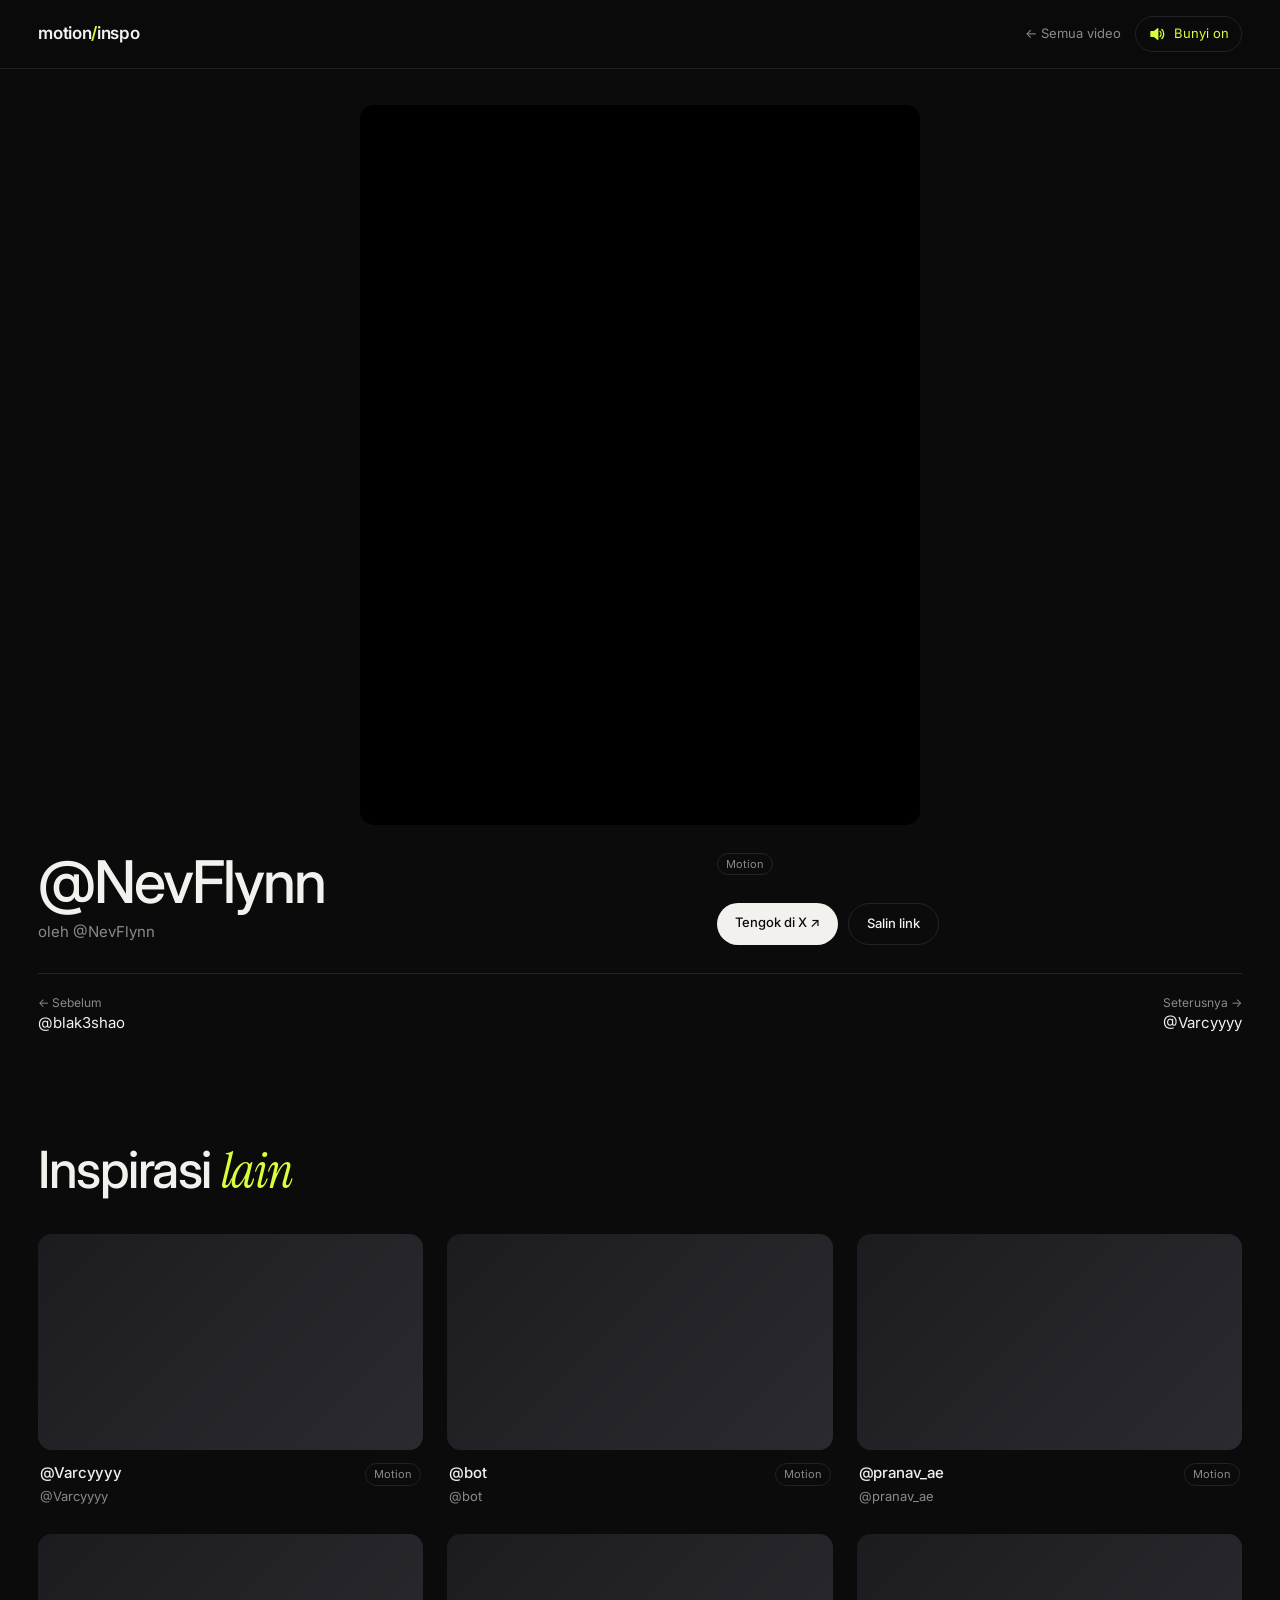
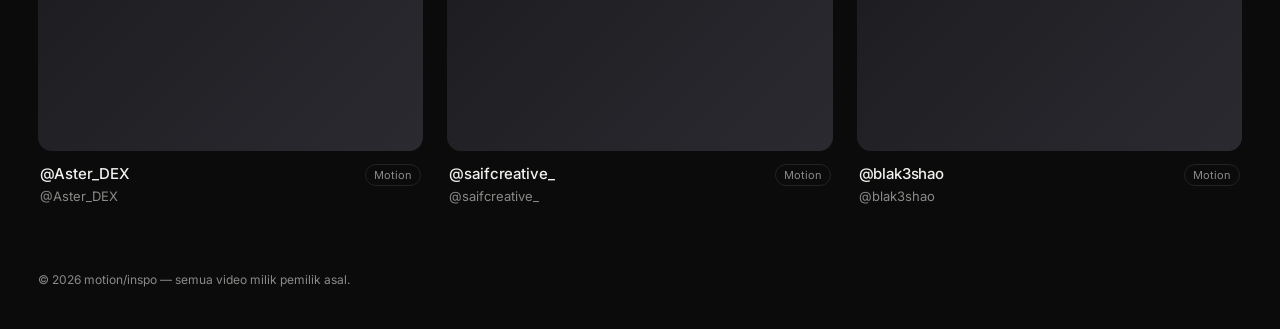
==== video.html @ debec3a4 "Motion inspiration site: hover preview with sound, detail page, more inspiration grid Co-Authored-By" ====
<!doctype html>
<html lang="ms">
<head>
  <meta charset="utf-8">
  <meta name="viewport" content="width=device-width, initial-scale=1">
  <title>Video — Motion Inspiration</title>
  <link rel="preconnect" href="https://fonts.googleapis.com">
  <link href="https://fonts.googleapis.com/css2?family=Inter:wght@400;500;600&family=Instrument+Serif:ital@0;1&display=swap" rel="stylesheet">
  <link rel="stylesheet" href="assets/style.css">
</head>
<body class="detail">
  <header class="nav">
    <a href="index.html" class="logo">motion<span>/</span>inspo</a>
    <div class="nav-right">
      <a href="index.html" class="back">← Semua video</a>
      <button class="sound-toggle" id="soundToggle" aria-label="Bunyi on/off">
        <svg viewBox="0 0 24 24"><path d="M4 9v6h4l5 4V5L8 9H4z"/><path class="w" d="M16 8.5a5 5 0 0 1 0 7M18.5 6a8.5 8.5 0 0 1 0 12"/><path class="x" d="M16 9l6 6M22 9l-6 6"/></svg>
        <span class="lbl"></span>
      </button>
    </div>
  </header>

  <main>
    <section class="player-wrap">
      <div class="player" id="player"></div>
      <div class="info">
        <div>
          <h1 id="title"></h1>
          <p class="creator" id="creator"></p>
        </div>
        <div class="info-side">
          <div class="tags" id="tags"></div>
          <p class="desc" id="desc"></p>
          <div class="actions">
            <a id="orig" class="btn" target="_blank" rel="noopener" hidden>Tengok sumber asal ↗</a>
            <button id="copy" class="btn ghost">Salin link</button>
          </div>
        </div>
      </div>
      <nav class="pager">
        <a id="prev" class="pg"></a>
        <a id="next" class="pg right"></a>
      </nav>
    </section>

    <section class="more">
      <h2>Inspirasi <em>lain</em></h2>
      <div class="grid" id="grid"></div>
    </section>
  </main>

  <footer class="foot">© <span id="yr"></span> motion/inspo — semua video milik pemilik asal.</footer>

  <script src="data.js"></script>
  <script src="assets/media.js"></script>
  <script src="assets/grid.js"></script>
  <script src="assets/ui.js"></script>
  <script>
    const all = window.VIDEOS;
    const id = new URLSearchParams(location.search).get("id");
    const v = Media.byId(id) || all[0];
    const idx = all.indexOf(v);
    const player = document.getElementById("player");
    player.classList.add("loading");
    Media.resolve(v).then(build);

    function build() {
    player.classList.remove("loading");
    document.title = v.title + " — Motion Inspiration";
    const sound = Media.soundOn();
    const k = Media.kind(v);
    if (k === "file") {
      const el = document.createElement("video");
      el.src = Media.fileSrc(v); el.controls = true; el.autoplay = true; el.playsInline = true; el.loop = true;
      el.dataset.main = 1; el.muted = !sound;
      if (Media.poster(v)) el.poster = Media.poster(v);
      player.appendChild(el);
      el.play().catch(() => { el.muted = true; el.play().catch(() => {}); });
    } else {
      // YouTube / Vimeo, atau tweet (fallback kalau video tak dapat diambil)
      if (k === "x") player.classList.add("tweet");
      const f = document.createElement("iframe");
      f.allow = "autoplay; encrypted-media; picture-in-picture; fullscreen";
      f.allowFullscreen = true;
      f.src = Media.embedUrl(v, { muted: !sound });
      player.appendChild(f);
    }

    document.getElementById("title").textContent = v.title;
    document.getElementById("creator").textContent = v.creator ? "oleh " + v.creator : "";
    document.getElementById("desc").textContent = v.desc || "";
    document.getElementById("tags").innerHTML = (v.tags || []).map(t => `<span>${t}</span>`).join("");
    const orig = document.getElementById("orig");
    const source = v.link || (k !== "file" ? v.src : "");
    if (source) { orig.href = source; orig.hidden = false; orig.textContent = v.xid ? "Tengok di X ↗" : "Tengok sumber asal ↗"; }
    hookPause();
    }
    document.getElementById("copy").onclick = e => {
      navigator.clipboard?.writeText(location.href);
      e.target.textContent = "Disalin ✓"; setTimeout(() => (e.target.textContent = "Salin link"), 1500);
    };

    // Prev / next
    const prev = all[(idx - 1 + all.length) % all.length], next = all[(idx + 1) % all.length];
    const P = document.getElementById("prev"), N = document.getElementById("next");
    const pgLabel = () => {
      P.href = "video.html?id=" + prev.id; P.innerHTML = `<small>← Sebelum</small>${prev.title}`;
      N.href = "video.html?id=" + next.id; N.innerHTML = `<small>Seterusnya →</small>${next.title}`;
    };
    pgLabel(); Media.resolve(prev).then(pgLabel); Media.resolve(next).then(pgLabel);

    // Inspirasi lain: tag sama dulu, kemudian yang lain
    const share = o => (o.tags || []).filter(t => (v.tags || []).includes(t)).length;
    const others = all.filter(o => o !== v).sort((a, b) => share(b) - share(a));
    Grid.render(document.getElementById("grid"), others);

    // Hover video lain -> pause video utama supaya bunyi tak bertindih
    function hookPause() {
    const main = player.querySelector("video");
    if (main) {
      let wasPlaying = false;
      document.getElementById("grid").addEventListener("mouseover", e => {
        if (e.target.closest(".card") && !main.paused) { wasPlaying = true; main.pause(); }
      });
      document.getElementById("grid").addEventListener("mouseleave", () => {
        if (wasPlaying) { main.play().catch(() => {}); wasPlaying = false; }
      });
    }
    }
  </script>
</body>
</html>
---- assets/style.css ----
:root {
  --bg: #0b0b0c;
  --bg2: #141416;
  --line: #232326;
  --fg: #f2f1ee;
  --mute: #8b8a87;
  --acc: #d7ff3a;
  --r: 14px;
  --gut: clamp(16px, 3vw, 40px);
}
* { box-sizing: border-box; margin: 0; padding: 0; }
html { -webkit-text-size-adjust: 100%; }
body {
  background: var(--bg); color: var(--fg);
  font: 15px/1.5 Inter, system-ui, sans-serif;
  -webkit-font-smoothing: antialiased; overflow-x: hidden;
}
a { color: inherit; text-decoration: none; }
button { font: inherit; color: inherit; background: none; border: 0; cursor: pointer; }
em { font-family: "Instrument Serif", serif; font-style: italic; font-weight: 400; }
svg { width: 18px; height: 18px; fill: none; stroke: currentColor; stroke-width: 1.8; stroke-linecap: round; stroke-linejoin: round; }
svg path:first-child { fill: currentColor; }

/* Nav */
.nav {
  position: sticky; top: 0; z-index: 50;
  display: flex; align-items: center; justify-content: space-between;
  padding: 16px var(--gut);
  background: color-mix(in srgb, var(--bg) 78%, transparent);
  backdrop-filter: blur(14px); -webkit-backdrop-filter: blur(14px);
  border-bottom: 1px solid var(--line);
}
.logo { font-weight: 600; letter-spacing: -.02em; font-size: 17px; }
.logo span { color: var(--acc); }
.nav-right { display: flex; gap: 14px; align-items: center; }
.count, .back { color: var(--mute); font-size: 13px; }
.back:hover { color: var(--fg); }
.sound-toggle {
  display: flex; gap: 8px; align-items: center; font-size: 13px;
  padding: 7px 12px; border: 1px solid var(--line); border-radius: 99px; transition: .2s;
}
.sound-toggle:hover { border-color: var(--mute); }
.sound-toggle .x { display: none; }
.sound-toggle.off .w { display: none; }
.sound-toggle.off .x { display: block; }
.sound-toggle:not(.off) { color: var(--acc); }

/* Intro */
.enter {
  position: fixed; inset: 0; z-index: 100; background: var(--bg);
  display: grid; place-items: center; padding: var(--gut); text-align: center;
  transition: opacity .6s, transform .7s cubic-bezier(.7,0,.2,1);
}
.enter.out { opacity: 0; transform: translateY(-30px); pointer-events: none; }
.enter-inner { display: flex; flex-direction: column; align-items: center; gap: 22px; }
.enter h1 { font-size: clamp(40px, 8vw, 110px); line-height: .95; letter-spacing: -.04em; font-weight: 500; }
.enter h1 em { color: var(--acc); }
.eyebrow { color: var(--mute); text-transform: uppercase; letter-spacing: .2em; font-size: 12px; }
#enterBtn {
  margin-top: 12px; padding: 14px 26px; border-radius: 99px; background: var(--acc); color: #0b0b0c; font-weight: 600;
  transition: transform .2s;
}
#enterBtn:hover { transform: scale(1.04); }
#enterBtn span { display: inline-block; transition: transform .2s; }
#enterBtn:hover span { transform: translateX(4px); }
.ghost { color: var(--mute); font-size: 13px; }
.ghost:hover { color: var(--fg); }

/* Hero */
main { padding: 0 var(--gut); }
.hero { padding: clamp(48px, 10vw, 120px) 0 clamp(28px, 5vw, 56px); max-width: 1100px; }
.hero h1 { font-size: clamp(36px, 6.4vw, 92px); line-height: .98; letter-spacing: -.04em; font-weight: 500; }
.hero h1 em { color: var(--acc); }
.hero p { margin-top: 20px; color: var(--mute); max-width: 460px; }

/* Toolbar */
.toolbar { display: flex; gap: 12px; justify-content: space-between; align-items: center; flex-wrap: wrap; margin-bottom: 24px; }
.filters { display: flex; gap: 6px; flex-wrap: wrap; }
.filters button {
  padding: 7px 14px; border-radius: 99px; border: 1px solid var(--line); font-size: 13px; color: var(--mute); transition: .2s;
}
.filters button:hover { color: var(--fg); border-color: var(--mute); }
.filters button.on { background: var(--fg); color: var(--bg); border-color: var(--fg); }
#search {
  background: var(--bg2); border: 1px solid var(--line); color: var(--fg); border-radius: 99px;
  padding: 9px 16px; font: inherit; font-size: 13px; width: min(260px, 100%); outline: none;
}
#search:focus { border-color: var(--mute); }

/* Grid */
.grid { display: grid; gap: clamp(14px, 2vw, 24px); grid-template-columns: repeat(auto-fill, minmax(min(320px, 100%), 1fr)); }
.card { display: block; opacity: 0; transform: translateY(18px); }
.grid.in .card { animation: rise .7s cubic-bezier(.2,.7,.2,1) forwards; animation-delay: var(--d); }
@keyframes rise { to { opacity: 1; transform: none; } }

.thumb {
  position: relative; aspect-ratio: 16/9; border-radius: var(--r); overflow: hidden; background: var(--bg2);
  transition: transform .5s cubic-bezier(.2,.7,.2,1), border-radius .5s;
}
.thumb img, .noposter { position: absolute; inset: 0; width: 100%; height: 100%; object-fit: cover; transition: transform 1.2s cubic-bezier(.2,.7,.2,1), opacity .4s; }
.noposter { background: linear-gradient(135deg, #1c1c20, #2a2a30); }
.media { position: absolute; inset: 0; opacity: 0; transition: opacity .35s; }
.media video, .media iframe { position: absolute; inset: 0; width: 100%; height: 100%; object-fit: cover; border: 0; pointer-events: none; }
.media iframe { width: 300%; height: 300%; left: -100%; top: -100%; transform: scale(.3334); } /* crop UI YouTube */
.card.ready .media { opacity: 1; }
.card:hover .thumb img { transform: scale(1.06); }
.card.playing .thumb { transform: scale(.985); }

.badge {
  position: absolute; top: 10px; right: 10px; width: 32px; height: 32px; border-radius: 50%;
  display: grid; place-items: center; background: rgba(0,0,0,.5); backdrop-filter: blur(6px);
  opacity: 0; transform: scale(.8); transition: .3s; color: var(--acc);
}
.card.playing .badge { opacity: 1; transform: none; }
.card.muted .badge { color: #fff; }
.card.muted .badge .w { opacity: .25; }
.card.ready:not(.muted) .badge .w { animation: pulse 1s infinite; }
@keyframes pulse { 50% { opacity: .35; } }
.progress { position: absolute; left: 0; right: 0; bottom: 0; height: 2px; background: rgba(255,255,255,.12); opacity: 0; transition: .3s; }
.progress i { display: block; height: 100%; width: 0; background: var(--acc); }
.card.playing .progress { opacity: 1; }

.meta { padding: 12px 2px 4px; display: grid; grid-template-columns: 1fr auto; gap: 2px 12px; align-items: baseline; }
.meta h3 { font-size: 15px; font-weight: 500; letter-spacing: -.01em; }
.meta p { color: var(--mute); font-size: 13px; grid-row: 2; }
.tags { display: flex; gap: 4px; flex-wrap: wrap; }
.meta .tags { grid-row: 1 / 3; grid-column: 2; justify-content: flex-end; }
.tags span { font-size: 11px; color: var(--mute); border: 1px solid var(--line); padding: 2px 8px; border-radius: 99px; }

.empty { color: var(--mute); padding: 60px 0; text-align: center; }
.foot { padding: 60px var(--gut) 40px; color: var(--mute); font-size: 12px; }

/* Detail page */
.player-wrap { padding-top: clamp(20px, 3vw, 36px); }
.player {
  position: relative; aspect-ratio: 16/9; max-height: 80vh; width: 100%; margin: 0 auto;
  border-radius: var(--r); overflow: hidden; background: #000;
  animation: zoomin .8s cubic-bezier(.2,.7,.2,1);
}
@keyframes zoomin { from { opacity: 0; transform: scale(.96); } }
.player video, .player iframe { position: absolute; inset: 0; width: 100%; height: 100%; border: 0; object-fit: contain; background: #000; }
.info { display: grid; grid-template-columns: 1.2fr 1fr; gap: 24px 48px; padding: 28px 0; border-bottom: 1px solid var(--line); }
.info h1 { font-size: clamp(30px, 4.6vw, 64px); line-height: 1; letter-spacing: -.035em; font-weight: 500; }
.creator { color: var(--mute); margin-top: 10px; }
.info-side { display: flex; flex-direction: column; gap: 14px; }
.desc { color: #c9c8c4; }
.actions { display: flex; gap: 10px; flex-wrap: wrap; }
.btn { padding: 10px 18px; border-radius: 99px; background: var(--fg); color: var(--bg); font-size: 13px; font-weight: 500; }
.btn.ghost { background: none; color: var(--fg); border: 1px solid var(--line); }
.btn.ghost:hover { border-color: var(--mute); }
.pager { display: flex; justify-content: space-between; gap: 16px; padding: 20px 0; }
.pg { display: flex; flex-direction: column; font-size: 15px; max-width: 45%; transition: color .2s; }
.pg small { color: var(--mute); font-size: 12px; }
.pg:hover { color: var(--acc); }
.pg.right { text-align: right; }
.more { padding-top: clamp(40px, 6vw, 80px); }
.more h2 { font-size: clamp(28px, 4vw, 52px); letter-spacing: -.03em; font-weight: 500; margin-bottom: 24px; }
.more h2 em { color: var(--acc); }

@media (max-width: 720px) {
  .info { grid-template-columns: 1fr; }
  .count { display: none; }
  .sound-toggle .lbl { display: none; }
  #search { width: 100%; }
}
@media (prefers-reduced-motion: reduce) {
  *, *::before, *::after { animation-duration: 1ms !important; transition-duration: 1ms !important; }
}

/* Loading state */
.thumb img { opacity: 0; }
.thumb img.on { opacity: 1; }
.card.loading .noposter, .player.loading {
  background: linear-gradient(100deg, #141416 30%, #1f1f23 50%, #141416 70%) 0 0 / 300% 100%;
  animation: shimmer 1.4s linear infinite;
}
@keyframes shimmer { to { background-position: -150% 0; } }
.player.tweet { aspect-ratio: auto; max-width: 560px; min-height: 400px; background: none; }
.player.tweet iframe { position: static; width: 100%; height: 720px; }
.desc { white-space: pre-line; }
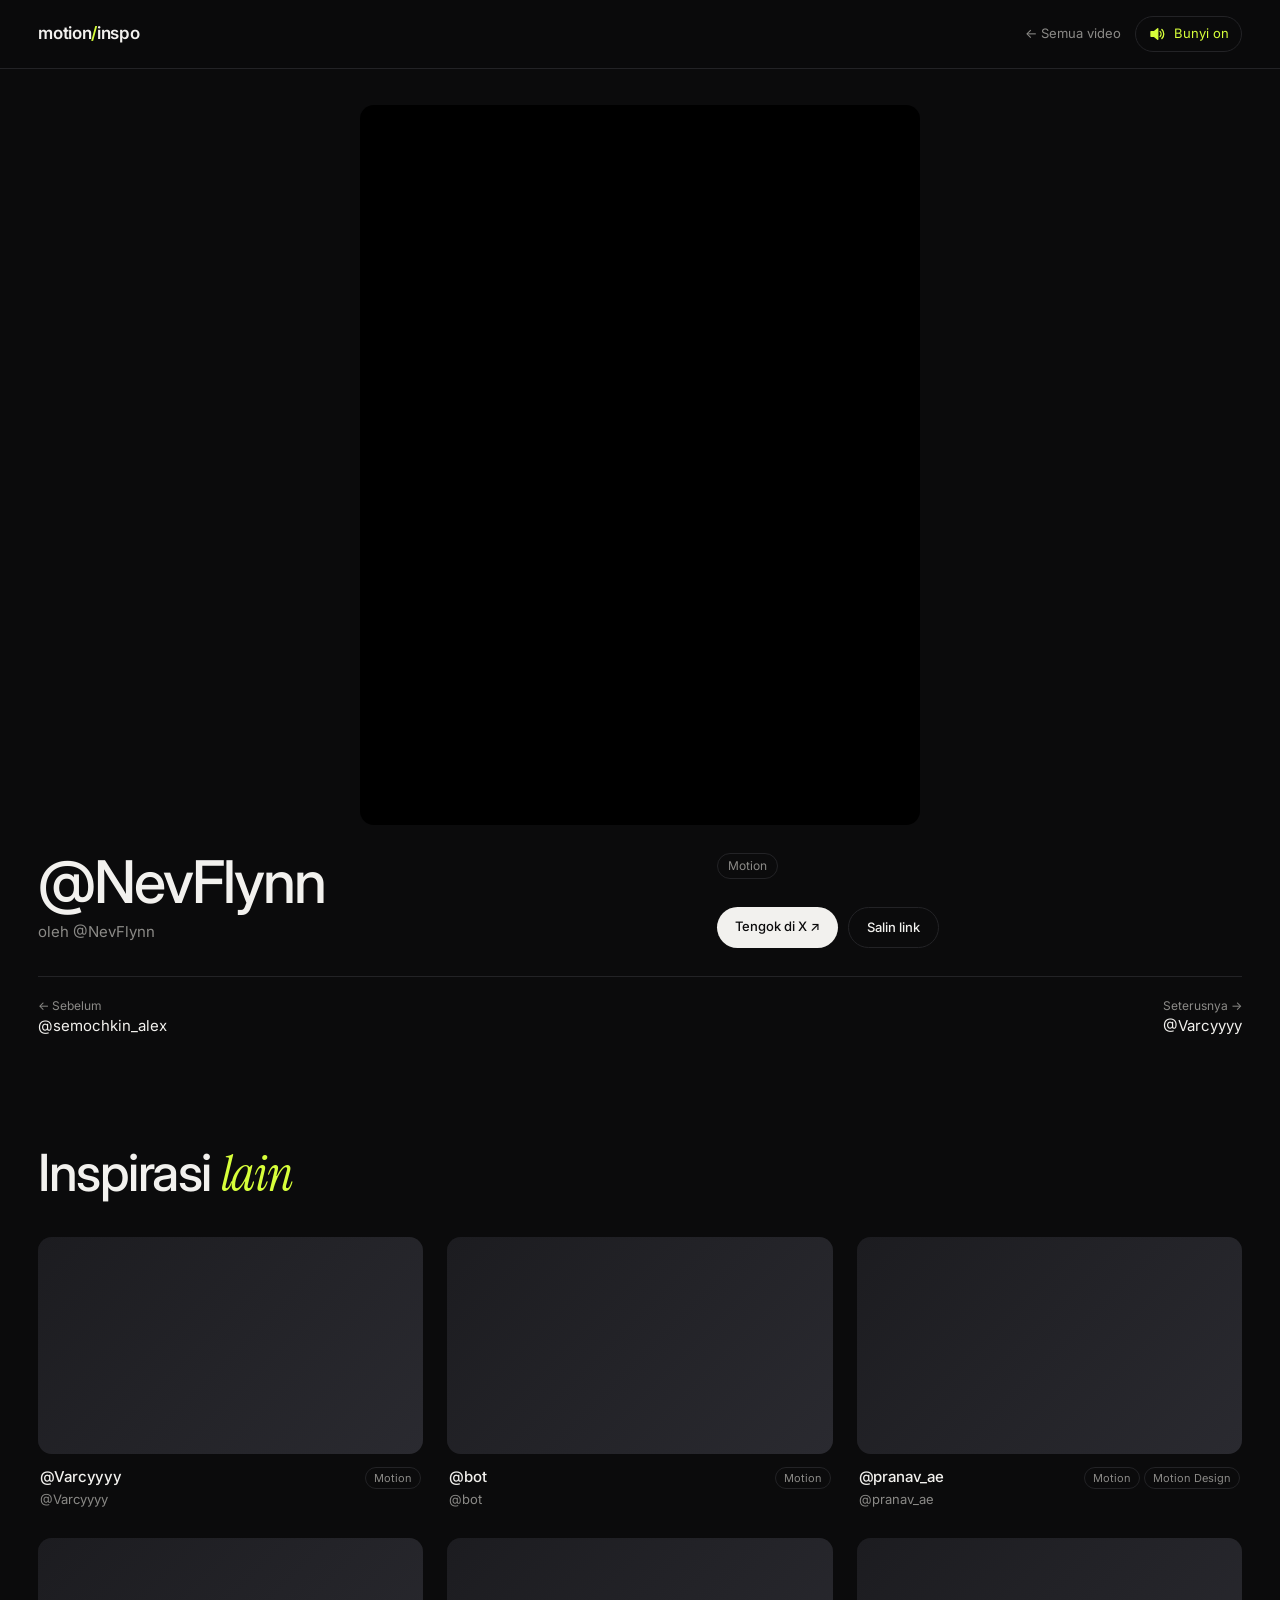
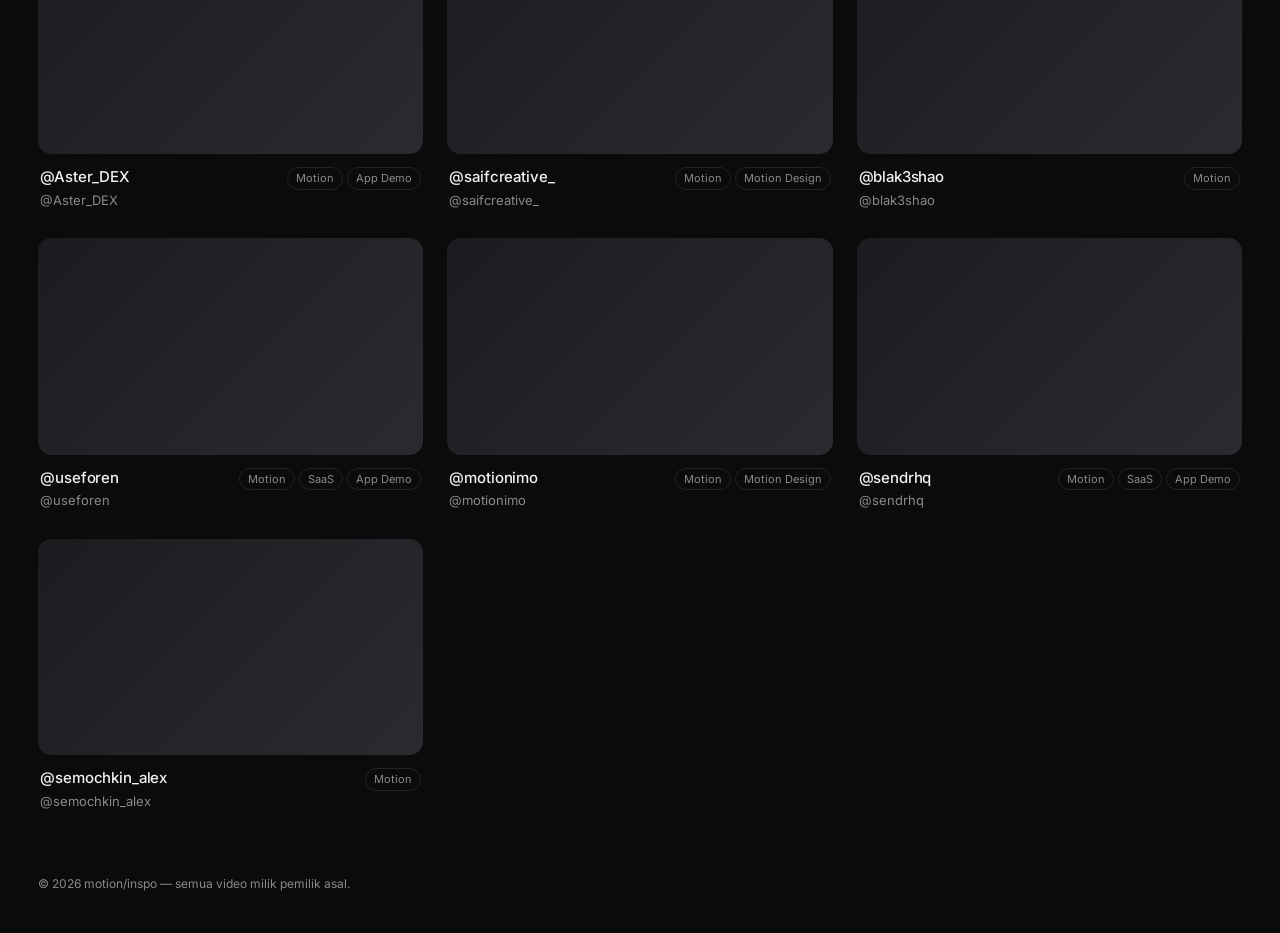
==== commit b8893c42: "Add categories (Motion, SaaS, Motion Design, App Demo, 3D) with auto-tagging from tweet text Co-Auth" ====
--- a/video.html
+++ b/video.html
@@ -89,7 +89,7 @@
     document.getElementById("title").textContent = v.title;
     document.getElementById("creator").textContent = v.creator ? "oleh " + v.creator : "";
     document.getElementById("desc").textContent = v.desc || "";
-    document.getElementById("tags").innerHTML = (v.tags || []).map(t => `<span>${t}</span>`).join("");
+    document.getElementById("tags").innerHTML = (v.tags || []).map(t => `<a href="index.html?cat=${encodeURIComponent(t)}">${t}</a>`).join("");
     const orig = document.getElementById("orig");
     const source = v.link || (k !== "file" ? v.src : "");
     if (source) { orig.href = source; orig.hidden = false; orig.textContent = v.xid ? "Tengok di X ↗" : "Tengok sumber asal ↗"; }
--- a/assets/style.css
+++ b/assets/style.css
@@ -178,3 +178,6 @@
 .player.tweet { aspect-ratio: auto; max-width: 560px; min-height: 400px; background: none; }
 .player.tweet iframe { position: static; width: 100%; height: 720px; }
 .desc { white-space: pre-line; }
+.filters button small { opacity: .5; font-size: 11px; margin-left: 2px; }
+.tags a { font-size: 12px; color: var(--mute); border: 1px solid var(--line); padding: 3px 10px; border-radius: 99px; transition: .2s; }
+.tags a:hover { color: var(--acc); border-color: var(--acc); }
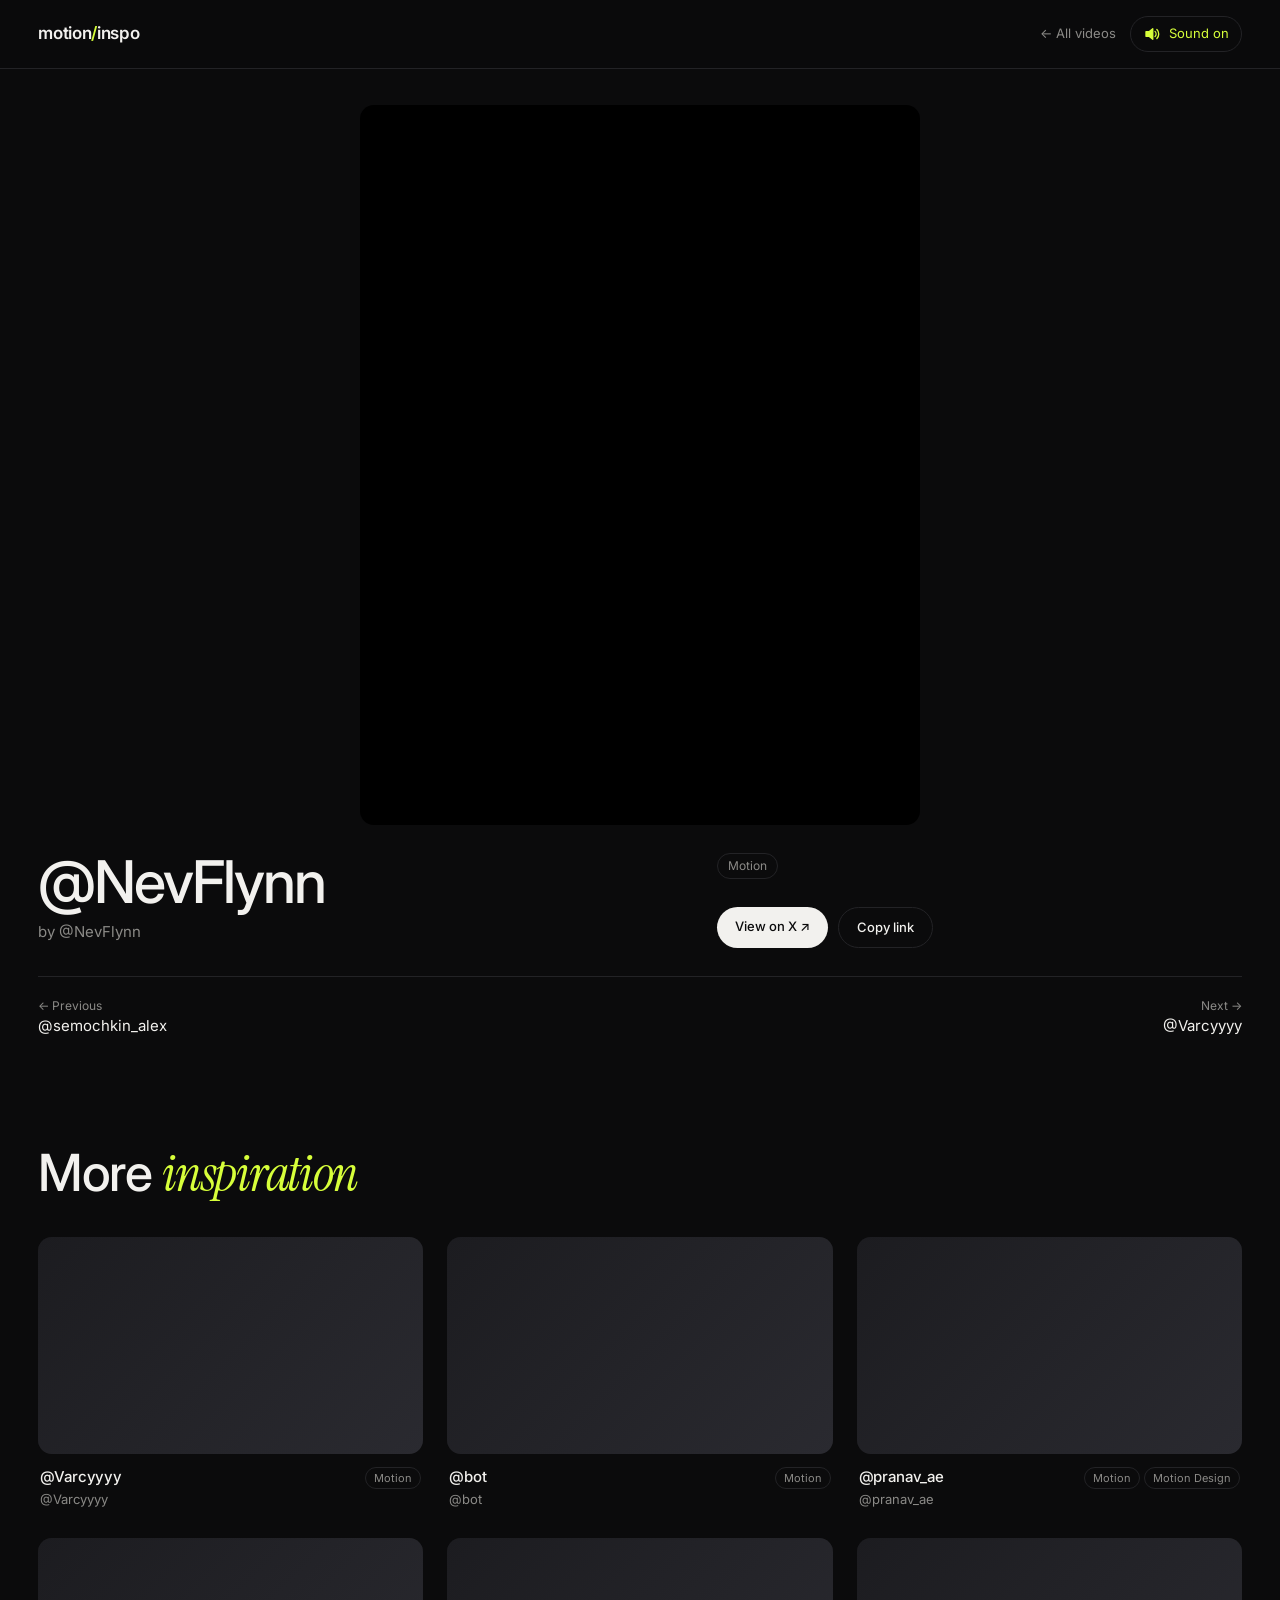
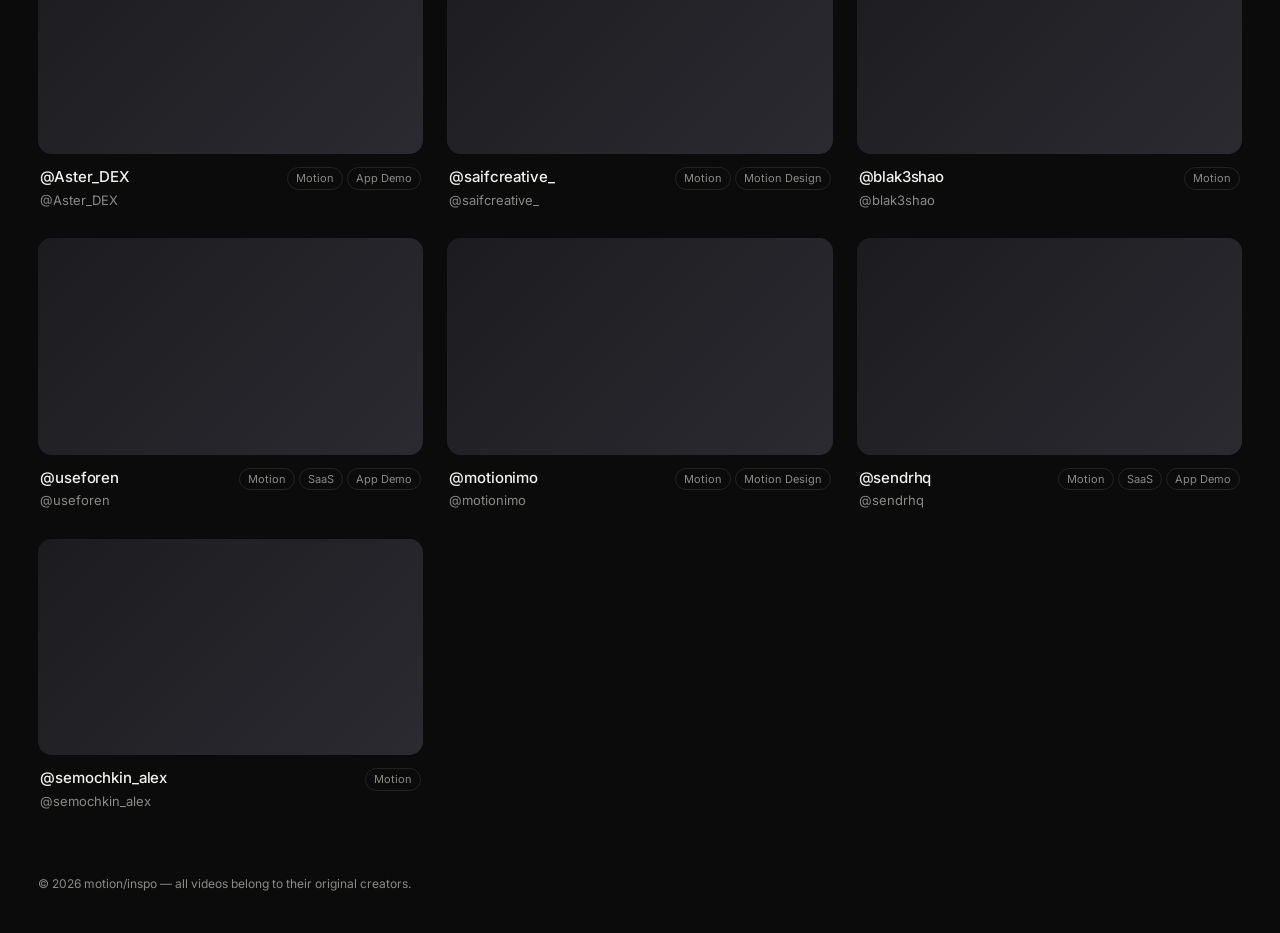
==== commit 38618aad: "Switch site to English, remove intro screen, harden X video playback - No intro: land straight on th" ====
--- a/video.html
+++ b/video.html
@@ -1,8 +1,10 @@
 <!doctype html>
-<html lang="ms">
+<html lang="en">
 <head>
   <meta charset="utf-8">
   <meta name="viewport" content="width=device-width, initial-scale=1">
+  <!-- X's video CDN may reject requests that carry another site's referrer -->
+  <meta name="referrer" content="no-referrer">
   <title>Video — Motion Inspiration</title>
   <link rel="preconnect" href="https://fonts.googleapis.com">
   <link href="https://fonts.googleapis.com/css2?family=Inter:wght@400;500;600&family=Instrument+Serif:ital@0;1&display=swap" rel="stylesheet">
@@ -12,8 +14,8 @@
   <header class="nav">
     <a href="index.html" class="logo">motion<span>/</span>inspo</a>
     <div class="nav-right">
-      <a href="index.html" class="back">← Semua video</a>
-      <button class="sound-toggle" id="soundToggle" aria-label="Bunyi on/off">
+      <a href="index.html" class="back">← All videos</a>
+      <button class="sound-toggle" id="soundToggle" aria-label="Toggle sound">
         <svg viewBox="0 0 24 24"><path d="M4 9v6h4l5 4V5L8 9H4z"/><path class="w" d="M16 8.5a5 5 0 0 1 0 7M18.5 6a8.5 8.5 0 0 1 0 12"/><path class="x" d="M16 9l6 6M22 9l-6 6"/></svg>
         <span class="lbl"></span>
       </button>
@@ -32,8 +34,8 @@
           <div class="tags" id="tags"></div>
           <p class="desc" id="desc"></p>
           <div class="actions">
-            <a id="orig" class="btn" target="_blank" rel="noopener" hidden>Tengok sumber asal ↗</a>
-            <button id="copy" class="btn ghost">Salin link</button>
+            <a id="orig" class="btn" target="_blank" rel="noopener" hidden>View source ↗</a>
+            <button id="copy" class="btn ghost">Copy link</button>
           </div>
         </div>
       </div>
@@ -44,12 +46,12 @@
     </section>
 
     <section class="more">
-      <h2>Inspirasi <em>lain</em></h2>
+      <h2>More <em>inspiration</em></h2>
       <div class="grid" id="grid"></div>
     </section>
   </main>
 
-  <footer class="foot">© <span id="yr"></span> motion/inspo — semua video milik pemilik asal.</footer>
+  <footer class="foot">© <span id="yr"></span> motion/inspo — all videos belong to their original creators.</footer>
 
   <script src="data.js"></script>
   <script src="assets/media.js"></script>
@@ -76,9 +78,14 @@
       if (Media.poster(v)) el.poster = Media.poster(v);
       player.appendChild(el);
       el.play().catch(() => { el.muted = true; el.play().catch(() => {}); });
+      // If the video file fails to load (e.g. blocked by X), fall back to the tweet embed
+      el.addEventListener("error", () => { if (v.xid) { el.remove(); v.mp4 = null; embed(); } });
     } else {
-      // YouTube / Vimeo, atau tweet (fallback kalau video tak dapat diambil)
-      if (k === "x") player.classList.add("tweet");
+      embed();
+    }
+    function embed() {
+      // YouTube / Vimeo, or the tweet itself when its video file can't be loaded
+      if (v.xid) player.classList.add("tweet");
       const f = document.createElement("iframe");
       f.allow = "autoplay; encrypted-media; picture-in-picture; fullscreen";
       f.allowFullscreen = true;
@@ -87,25 +94,25 @@
     }
 
     document.getElementById("title").textContent = v.title;
-    document.getElementById("creator").textContent = v.creator ? "oleh " + v.creator : "";
+    document.getElementById("creator").textContent = v.creator ? "by " + v.creator : "";
     document.getElementById("desc").textContent = v.desc || "";
     document.getElementById("tags").innerHTML = (v.tags || []).map(t => `<a href="index.html?cat=${encodeURIComponent(t)}">${t}</a>`).join("");
     const orig = document.getElementById("orig");
     const source = v.link || (k !== "file" ? v.src : "");
-    if (source) { orig.href = source; orig.hidden = false; orig.textContent = v.xid ? "Tengok di X ↗" : "Tengok sumber asal ↗"; }
+    if (source) { orig.href = source; orig.hidden = false; orig.textContent = v.xid ? "View on X ↗" : "View source ↗"; }
     hookPause();
     }
     document.getElementById("copy").onclick = e => {
       navigator.clipboard?.writeText(location.href);
-      e.target.textContent = "Disalin ✓"; setTimeout(() => (e.target.textContent = "Salin link"), 1500);
+      e.target.textContent = "Copied ✓"; setTimeout(() => (e.target.textContent = "Copy link"), 1500);
     };
 
     // Prev / next
     const prev = all[(idx - 1 + all.length) % all.length], next = all[(idx + 1) % all.length];
     const P = document.getElementById("prev"), N = document.getElementById("next");
     const pgLabel = () => {
-      P.href = "video.html?id=" + prev.id; P.innerHTML = `<small>← Sebelum</small>${prev.title}`;
-      N.href = "video.html?id=" + next.id; N.innerHTML = `<small>Seterusnya →</small>${next.title}`;
+      P.href = "video.html?id=" + prev.id; P.innerHTML = `<small>← Previous</small>${prev.title}`;
+      N.href = "video.html?id=" + next.id; N.innerHTML = `<small>Next →</small>${next.title}`;
     };
     pgLabel(); Media.resolve(prev).then(pgLabel); Media.resolve(next).then(pgLabel);
 
--- a/assets/style.css
+++ b/assets/style.css
@@ -45,26 +45,6 @@
 .sound-toggle.off .x { display: block; }
 .sound-toggle:not(.off) { color: var(--acc); }
 
-/* Intro */
-.enter {
-  position: fixed; inset: 0; z-index: 100; background: var(--bg);
-  display: grid; place-items: center; padding: var(--gut); text-align: center;
-  transition: opacity .6s, transform .7s cubic-bezier(.7,0,.2,1);
-}
-.enter.out { opacity: 0; transform: translateY(-30px); pointer-events: none; }
-.enter-inner { display: flex; flex-direction: column; align-items: center; gap: 22px; }
-.enter h1 { font-size: clamp(40px, 8vw, 110px); line-height: .95; letter-spacing: -.04em; font-weight: 500; }
-.enter h1 em { color: var(--acc); }
-.eyebrow { color: var(--mute); text-transform: uppercase; letter-spacing: .2em; font-size: 12px; }
-#enterBtn {
-  margin-top: 12px; padding: 14px 26px; border-radius: 99px; background: var(--acc); color: #0b0b0c; font-weight: 600;
-  transition: transform .2s;
-}
-#enterBtn:hover { transform: scale(1.04); }
-#enterBtn span { display: inline-block; transition: transform .2s; }
-#enterBtn:hover span { transform: translateX(4px); }
-.ghost { color: var(--mute); font-size: 13px; }
-.ghost:hover { color: var(--fg); }
 
 /* Hero */
 main { padding: 0 var(--gut); }
@@ -181,3 +161,15 @@
 .filters button small { opacity: .5; font-size: 11px; margin-left: 2px; }
 .tags a { font-size: 12px; color: var(--mute); border: 1px solid var(--line); padding: 3px 10px; border-radius: 99px; transition: .2s; }
 .tags a:hover { color: var(--acc); border-color: var(--acc); }
+
+/* Sound hint toast */
+.hint {
+  position: fixed; left: 50%; bottom: 24px; z-index: 60; transform: translate(-50%, 20px);
+  padding: 10px 18px; border-radius: 99px; background: var(--acc); color: #0b0b0c; font-size: 13px; font-weight: 500;
+  opacity: 0; pointer-events: none; transition: .35s cubic-bezier(.2,.7,.2,1);
+}
+.hint.show { opacity: 1; transform: translate(-50%, 0); }
+.card.noplay .thumb::after {
+  content: "Preview unavailable — click to watch"; position: absolute; left: 10px; bottom: 10px;
+  font-size: 11px; padding: 4px 10px; border-radius: 99px; background: rgba(0,0,0,.6); color: #fff;
+}
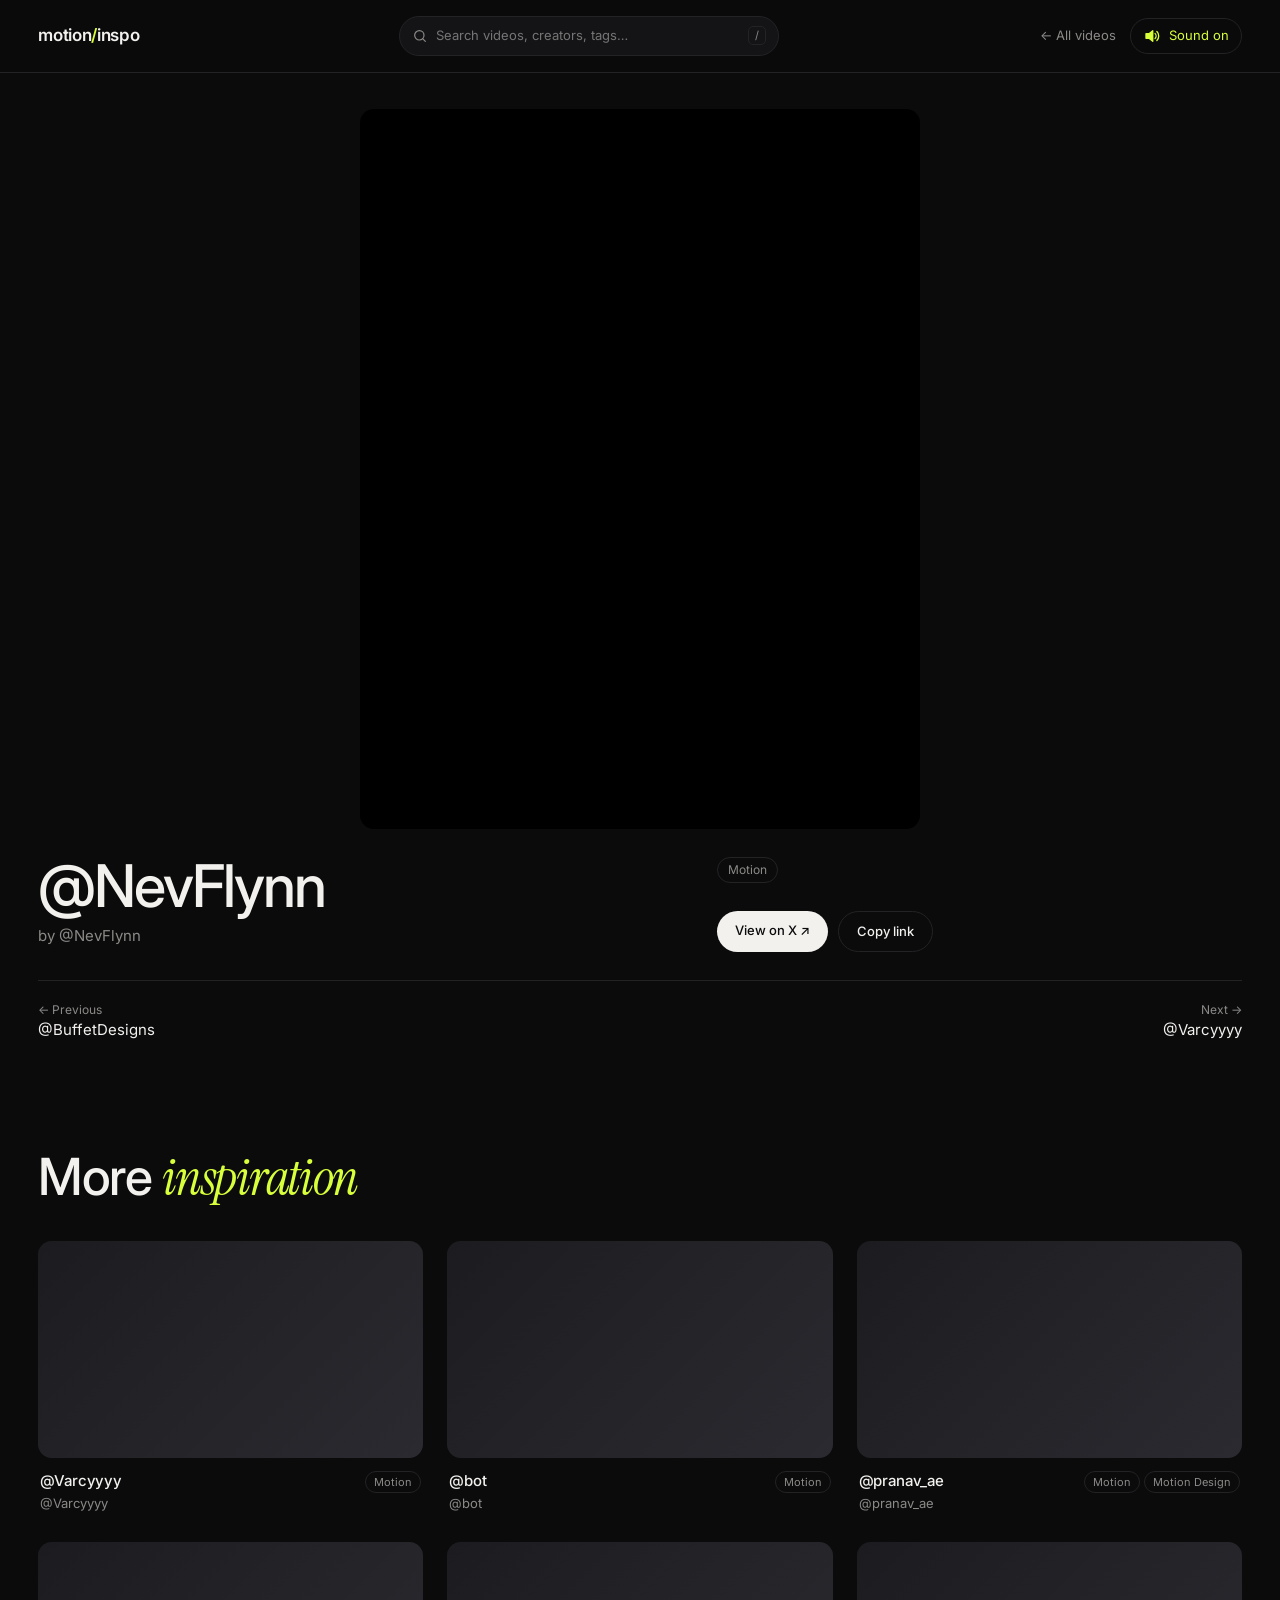
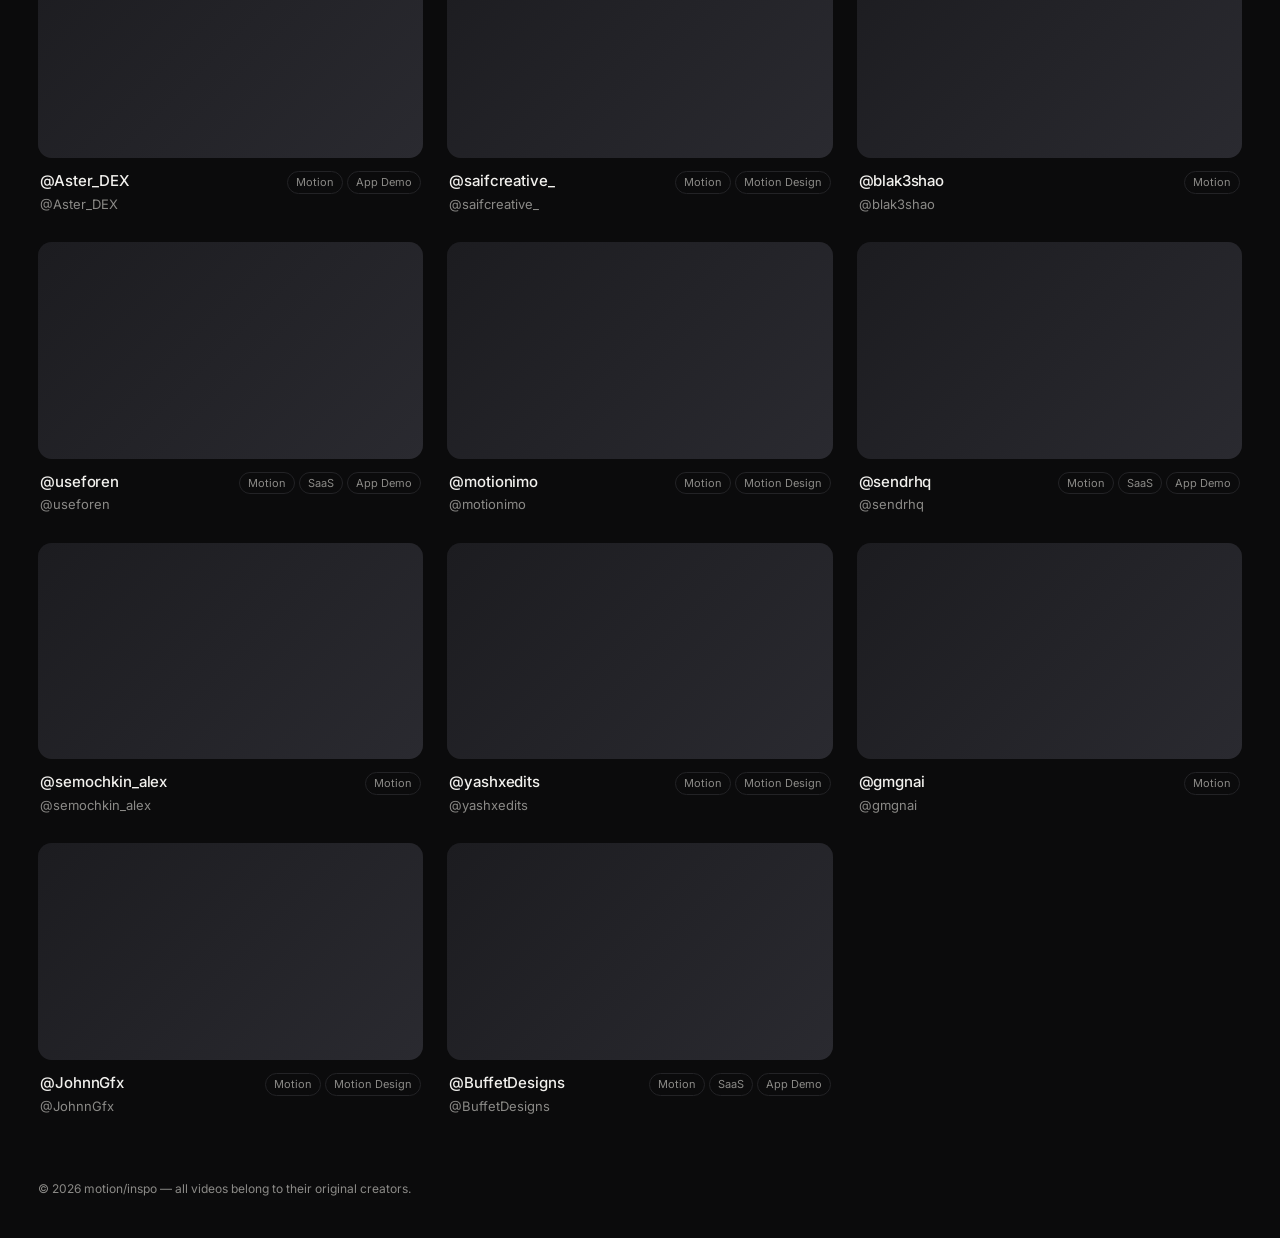
==== commit 37fb58fe: "Add 4 more videos, move search into the header - Search lives in the nav on every page, supports "/"" ====
--- a/video.html
+++ b/video.html
@@ -13,6 +13,11 @@
 <body class="detail">
   <header class="nav">
     <a href="index.html" class="logo">motion<span>/</span>inspo</a>
+    <form class="nav-search" action="index.html" role="search">
+      <svg viewBox="0 0 24 24"><circle cx="11" cy="11" r="7"/><path d="M20 20l-4-4"/></svg>
+      <input type="search" id="search" name="q" placeholder="Search videos, creators, tags…" autocomplete="off">
+      <kbd>/</kbd>
+    </form>
     <div class="nav-right">
       <a href="index.html" class="back">← All videos</a>
       <button class="sound-toggle" id="soundToggle" aria-label="Toggle sound">
--- a/assets/style.css
+++ b/assets/style.css
@@ -54,18 +54,13 @@
 .hero p { margin-top: 20px; color: var(--mute); max-width: 460px; }
 
 /* Toolbar */
-.toolbar { display: flex; gap: 12px; justify-content: space-between; align-items: center; flex-wrap: wrap; margin-bottom: 24px; }
+.toolbar { display: flex; gap: 12px; justify-content: flex-start; align-items: center; flex-wrap: wrap; margin-bottom: 24px; }
 .filters { display: flex; gap: 6px; flex-wrap: wrap; }
 .filters button {
   padding: 7px 14px; border-radius: 99px; border: 1px solid var(--line); font-size: 13px; color: var(--mute); transition: .2s;
 }
 .filters button:hover { color: var(--fg); border-color: var(--mute); }
 .filters button.on { background: var(--fg); color: var(--bg); border-color: var(--fg); }
-#search {
-  background: var(--bg2); border: 1px solid var(--line); color: var(--fg); border-radius: 99px;
-  padding: 9px 16px; font: inherit; font-size: 13px; width: min(260px, 100%); outline: none;
-}
-#search:focus { border-color: var(--mute); }
 
 /* Grid */
 .grid { display: grid; gap: clamp(14px, 2vw, 24px); grid-template-columns: repeat(auto-fill, minmax(min(320px, 100%), 1fr)); }
@@ -141,7 +136,6 @@
   .info { grid-template-columns: 1fr; }
   .count { display: none; }
   .sound-toggle .lbl { display: none; }
-  #search { width: 100%; }
 }
 @media (prefers-reduced-motion: reduce) {
   *, *::before, *::after { animation-duration: 1ms !important; transition-duration: 1ms !important; }
@@ -173,3 +167,28 @@
   content: "Preview unavailable — click to watch"; position: absolute; left: 10px; bottom: 10px;
   font-size: 11px; padding: 4px 10px; border-radius: 99px; background: rgba(0,0,0,.6); color: #fff;
 }
+
+/* Header search */
+.nav { gap: 16px; }
+.nav-search {
+  flex: 0 1 380px; display: flex; align-items: center; gap: 8px; margin: 0 auto;
+  background: var(--bg2); border: 1px solid var(--line); border-radius: 99px; padding: 0 12px; transition: border-color .2s;
+}
+.nav-search:focus-within { border-color: var(--mute); }
+.nav-search svg { color: var(--mute); flex: none; width: 16px; height: 16px; }
+.nav-search svg path:first-child { fill: none; }
+.nav-search input {
+  flex: 1; min-width: 0; background: none; border: 0; outline: none; color: var(--fg);
+  font: inherit; font-size: 13px; padding: 9px 0;
+}
+.nav-search input::-webkit-search-cancel-button { filter: invert(1); opacity: .5; }
+.nav-search kbd {
+  font: 11px/1 Inter, sans-serif; color: var(--mute); border: 1px solid var(--line); border-radius: 5px; padding: 3px 6px;
+}
+.nav-search:focus-within kbd { display: none; }
+@media (max-width: 720px) {
+  .nav { flex-wrap: wrap; }
+  .nav-search { order: 3; flex: 1 1 100%; }
+  .nav-search kbd { display: none; }
+  .back { display: none; }
+}
